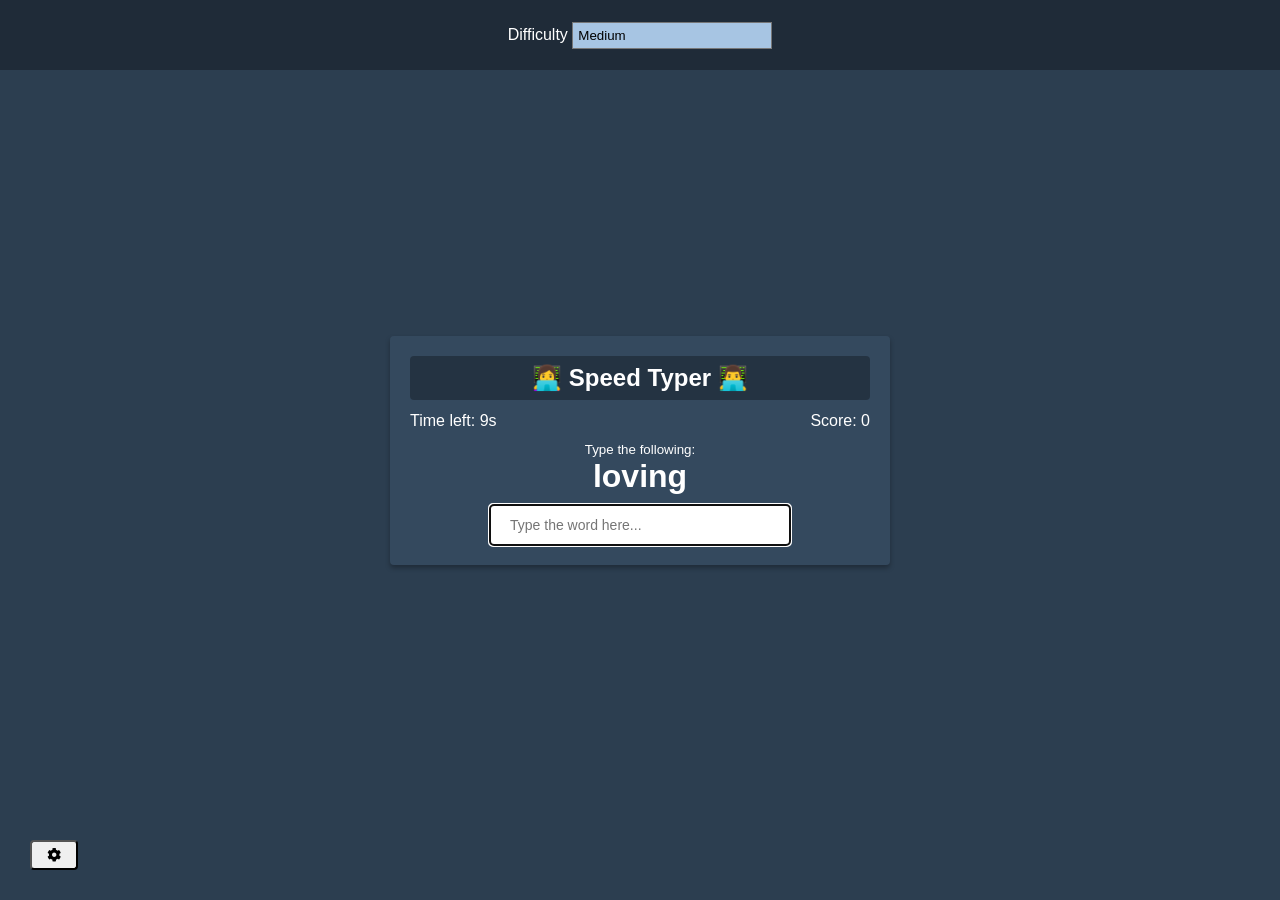
==== index.html @ e8b4fabf "first commit" ====
<!DOCTYPE html>
<html lang="en">
  <head>
    <meta charset="UTF-8" />
    <meta name="viewport" content="width=device-width, initial-scale=1.0" />
    <meta http-equiv="X-UA-Compatible" content="ie=edge" />
    <link
      rel="stylesheet"
      href="https://cdnjs.cloudflare.com/ajax/libs/font-awesome/5.11.2/css/all.min.css"
      integrity="sha256-+N4/V/SbAFiW1MPBCXnfnP9QSN3+Keu+NlB+0ev/YKQ="
      crossorigin="anonymous"
    />
    <link rel="stylesheet" href="style.css" />
    <title>Speed Typer</title>
  </head>
  <body>
    <button id="settings-btn" class="settings-btn">
      <i class="fas fa-cog"></i>
    </button>

    <div id="settings" class="settings">
      <form id="settings-form">
        <div>
          <label for="difficulty">Difficulty</label>
          <select id="difficulty">
            <option value="easy">Easy</option>
            <option value="medium">Medium</option>
            <option value="hard">Hard</option>
          </select>
        </div>
      </form>
    </div>

    <div class="container">
      <h2>👩‍💻 Speed Typer 👨‍💻</h2>
      <small>Type the following:</small>

      <h1 id="word"></h1>

      <input
        type="text"
        id="text"
        autocomplete="off"
        placeholder="Type the word here..."
        autofocus
      />

      <p class="time-container">Time left: <span id="time">10s</span></p>

      <p class="score-container">Score: <span id="score">0</span></p>

      <div id="end-game-container" class="end-game-container"></div>
    </div>

    <script src="script.js"></script>
  </body>
</html>
---- style.css ----
* {
  box-sizing: border-box;
}

body {
  background-color: #2c3e50;
  display: flex;
  align-items: center;
  justify-content: center;
  min-height: 100vh;
  margin: 0;
  font-family: Verdana, Geneva, Tahoma, sans-serif;
}

button {
  cursor: pointer;
  font-size: 14px;
  border-radius: 4px;
  padding: 5px 15px;
}

select {
  width: 200px;
  padding: 5px;
  appearance: none;
  -webkit-appearance: none;
  -moz-appearance: none;
  border-radius: 0;
  background-color: #a7c5e3;
}

select:focus,
button:focus {
  outline: 0;
}

.settings-btn {
  position: absolute;
  bottom: 30px;
  left: 30px;
}

.settings {
  position: absolute;
  top: 0;
  left: 0;
  width: 100%;
  background-color: rgba(0, 0, 0, 0.3);
  height: 70px;
  color: #fff;
  display: flex;
  align-items: center;
  justify-content: center;
  transform: translateY(0);
  transition: transform 0.3s ease-in-out;
}

.settings.hide {
  transform: translateY(-100%);
}

.container {
  background-color: #34495e;
  padding: 20px;
  border-radius: 4px;
  box-shadow: 0 3px 5px rgba(0, 0, 0, 0.3);
  color: #fff;
  position: relative;
  text-align: center;
  width: 500px;
}

h2 {
  background-color: rgba(0, 0, 0, 0.3);
  padding: 8px;
  border-radius: 4px;
  margin: 0 0 40px;
}

h1 {
  margin: 0;
}

input {
  border: 0;
  border-radius: 4px;
  font-size: 14px;
  width: 300px;
  padding: 12px 20px;
  margin-top: 10px;
}

.score-container {
  position: absolute;
  top: 60px;
  right: 20px;
}

.time-container {
  position: absolute;
  top: 60px;
  left: 20px;
}

.end-game-container {
  background-color: inherit;
  display: none;
  align-items: center;
  justify-content: center;
  flex-direction: column;
  position: absolute;
  top: 0;
  left: 0;
  width: 100%;
  height: 100%;
  z-index: 1;
}
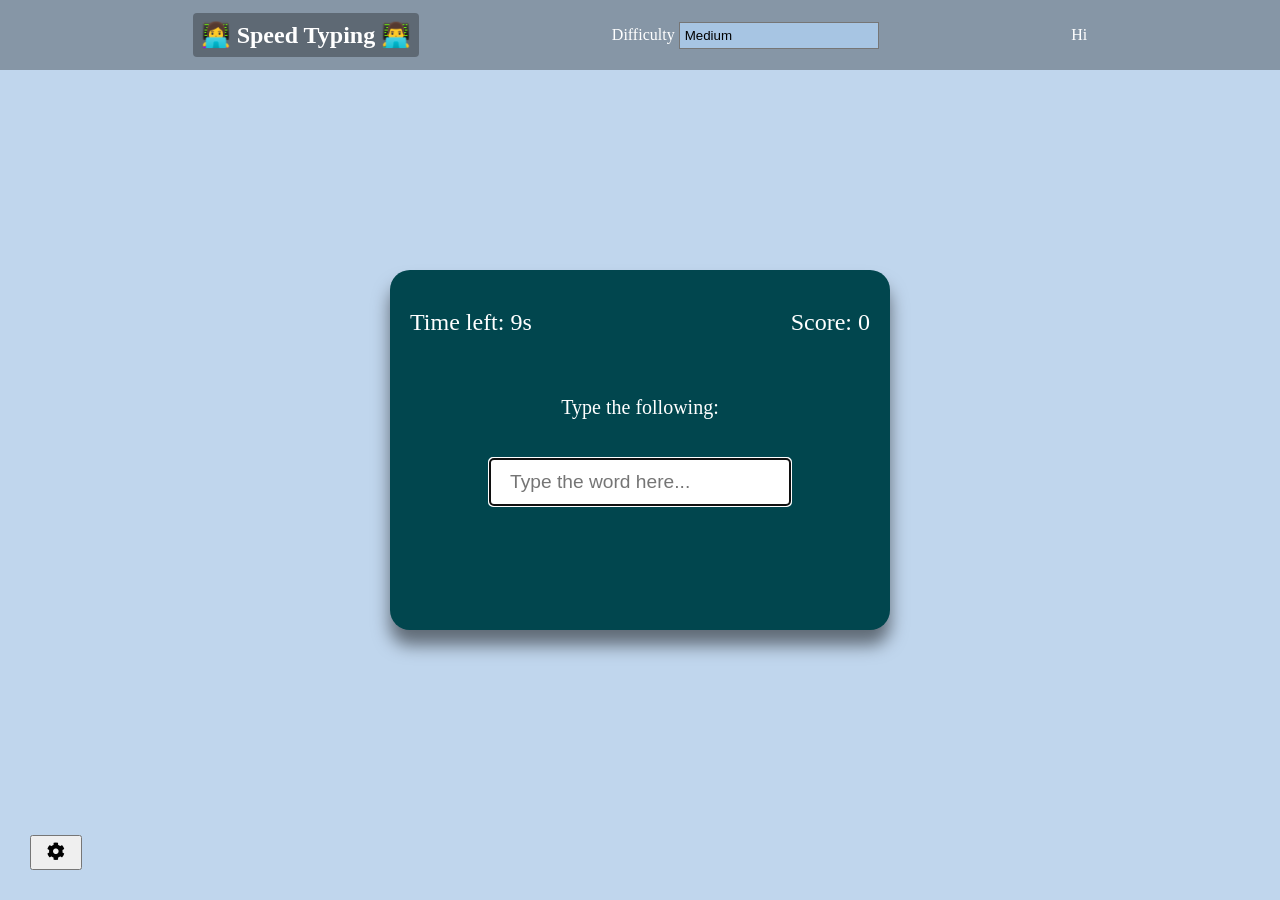
==== commit b860dc4a: "minor updates" ====
--- a/index.html
+++ b/index.html
@@ -19,20 +19,22 @@
     </button>
 
     <div id="settings" class="settings">
+      <div>
+        <h2>👩‍💻 Speed Typing 👨‍💻</h2>
+      </div>
       <form id="settings-form">
-        <div>
           <label for="difficulty">Difficulty</label>
           <select id="difficulty">
             <option value="easy">Easy</option>
             <option value="medium">Medium</option>
             <option value="hard">Hard</option>
           </select>
-        </div>
       </form>
+      <div>Hi</div>
     </div>
 
     <div class="container">
-      <h2>👩‍💻 Speed Typer 👨‍💻</h2>
+      
       <small>Type the following:</small>
 
       <h1 id="word"></h1>
--- a/style.css
+++ b/style.css
@@ -3,19 +3,44 @@
 }
 
 body {
-  background-color: #2c3e50;
+  background-color: #c0d6ed;
   display: flex;
   align-items: center;
   justify-content: center;
   min-height: 100vh;
   margin: 0;
-  font-family: Verdana, Geneva, Tahoma, sans-serif;
+  font-family:cursive;
 }
+.flex{
+  display: flex;
+  align-items: center;
+  justify-content: center;
+}
+.ranOut{
+  color: rgb(234, 76, 76);
+  font-size: 50px;
+}
+.buttonReload{
+  border-radius: 10px;
+  padding: 10px;
+  padding-inline: 20px;
+  outline: transparent;
+  border: 5px;
+  margin-top: 30px;
+  border: #fff 2px solid;
+  transition: background-color 0.5s ease-out;
+}
+.buttonReload:hover{
+  background-color: #2c3e50;
+  color: white;
+  border: #fff 2px solid;
 
+}
 button {
   cursor: pointer;
-  font-size: 14px;
-  border-radius: 4px;
+  font-size: 18px;
+  outline: none;
+  /* border-radius: 4px; */
   padding: 5px 15px;
 }
 
@@ -49,8 +74,8 @@
   height: 70px;
   color: #fff;
   display: flex;
+  justify-content: space-evenly;
   align-items: center;
-  justify-content: center;
   transform: translateY(0);
   transition: transform 0.3s ease-in-out;
 }
@@ -58,23 +83,37 @@
 .settings.hide {
   transform: translateY(-100%);
 }
-
+#word{
+  font-size: 55px;
+  padding-block: 15px;
+}
 .container {
-  background-color: #34495e;
+  background-color: #01464e;
   padding: 20px;
   border-radius: 4px;
-  box-shadow: 0 3px 5px rgba(0, 0, 0, 0.3);
+  box-shadow: 0 15px 17px rgba(0, 0, 0, 0.5);
   color: #fff;
   position: relative;
   text-align: center;
+  display: flex;
+  align-items: center;
+  justify-content: center;
+  flex-direction: column;
   width: 500px;
+  border-radius: 20px;
+  height: 40vh;
+}
+.container > small{
+  font-size: 20px;
 }
 
+.container > input{
+  font-size: larger;
+}
 h2 {
   background-color: rgba(0, 0, 0, 0.3);
   padding: 8px;
   border-radius: 4px;
-  margin: 0 0 40px;
 }
 
 h1 {
@@ -92,14 +131,16 @@
 
 .score-container {
   position: absolute;
-  top: 60px;
+  top: 15px;
+  font-size: x-large;
   right: 20px;
 }
 
 .time-container {
   position: absolute;
-  top: 60px;
+  top: 15px;
   left: 20px;
+  font-size: x-large;
 }
 
 .end-game-container {
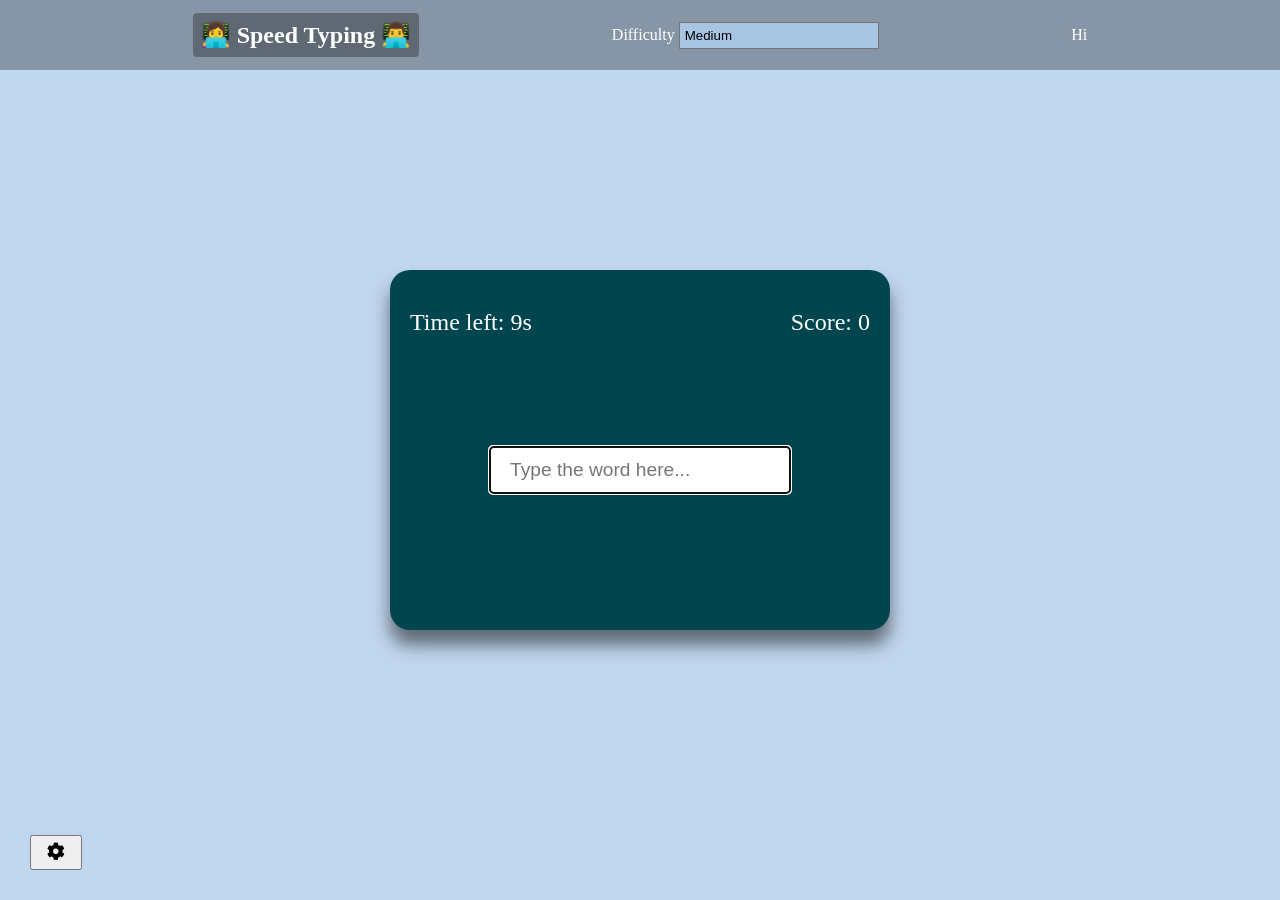
==== commit a02eed41: "minor fixes" ====
--- a/index.html
+++ b/index.html
@@ -34,9 +34,6 @@
     </div>
 
     <div class="container">
-      
-      <small>Type the following:</small>
-
       <h1 id="word"></h1>
 
       <input
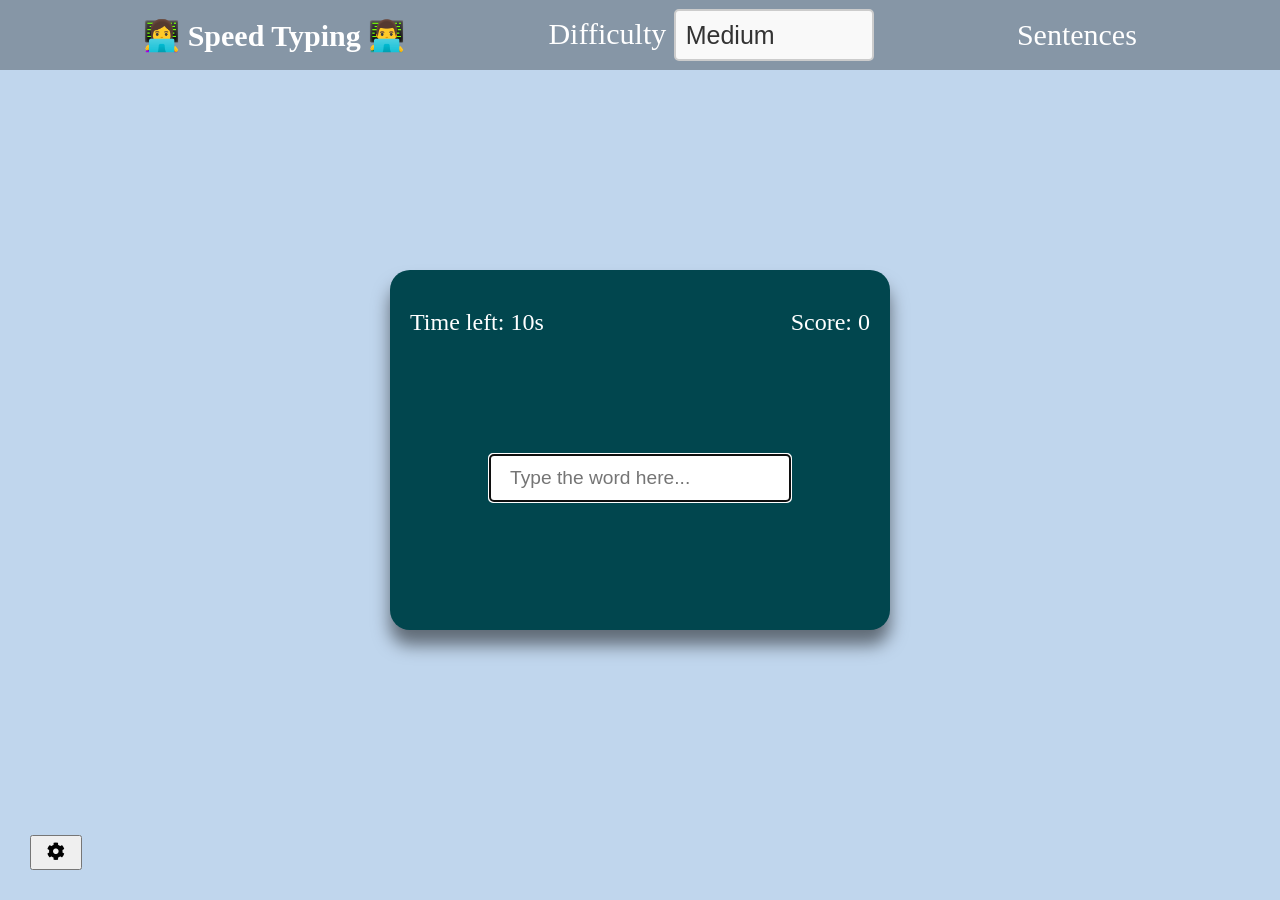
==== commit c9f73083: "minor update" ====
--- a/index.html
+++ b/index.html
@@ -1,56 +1,48 @@
 <!DOCTYPE html>
 <html lang="en">
-  <head>
-    <meta charset="UTF-8" />
-    <meta name="viewport" content="width=device-width, initial-scale=1.0" />
-    <meta http-equiv="X-UA-Compatible" content="ie=edge" />
-    <link
-      rel="stylesheet"
-      href="https://cdnjs.cloudflare.com/ajax/libs/font-awesome/5.11.2/css/all.min.css"
-      integrity="sha256-+N4/V/SbAFiW1MPBCXnfnP9QSN3+Keu+NlB+0ev/YKQ="
-      crossorigin="anonymous"
-    />
-    <link rel="stylesheet" href="style.css" />
-    <title>Speed Typer</title>
-  </head>
-  <body>
-    <button id="settings-btn" class="settings-btn">
-      <i class="fas fa-cog"></i>
-    </button>
 
-    <div id="settings" class="settings">
-      <div>
-        <h2>👩‍💻 Speed Typing 👨‍💻</h2>
-      </div>
-      <form id="settings-form">
-          <label for="difficulty">Difficulty</label>
-          <select id="difficulty">
-            <option value="easy">Easy</option>
-            <option value="medium">Medium</option>
-            <option value="hard">Hard</option>
-          </select>
-      </form>
-      <div>Hi</div>
+<head>
+  <meta charset="UTF-8" />
+  <meta name="viewport" content="width=device-width, initial-scale=1.0" />
+  <meta http-equiv="X-UA-Compatible" content="ie=edge" />
+  <link rel="stylesheet" href="https://cdnjs.cloudflare.com/ajax/libs/font-awesome/5.11.2/css/all.min.css"
+    integrity="sha256-+N4/V/SbAFiW1MPBCXnfnP9QSN3+Keu+NlB+0ev/YKQ=" crossorigin="anonymous" />
+  <link rel="stylesheet" href="style.css" />
+  <script src="script.js" defer></script>
+  <title>Speed Typing</title>
+</head>
+
+<body>
+  <button id="settings-btn" class="settings-btn">
+    <i class="fas fa-cog"></i>
+  </button>
+
+  <div id="settings" class="settings">
+    <div>
+      <h2>👩‍💻 Speed Typing 👨‍💻</h2>
     </div>
+    <form id="settings-form">
+      <label for="difficulty">Difficulty</label>
+      <select id="difficulty">
+        <option value="easy">Easy</option>
+        <option value="medium">Medium</option>
+        <option value="hard">Hard</option>
+      </select>
+    </form>
+    <div><a href="./sentences.html">Sentences</a></div>
+  </div>
 
-    <div class="container">
-      <h1 id="word"></h1>
+  <div class="container">
+    <h1 id="word" class="word"></h1>
 
-      <input
-        type="text"
-        id="text"
-        autocomplete="off"
-        placeholder="Type the word here..."
-        autofocus
-      />
+    <input type="text" id="text" autocomplete="off" placeholder="Type the word here..." autofocus />
 
-      <p class="time-container">Time left: <span id="time">10s</span></p>
+    <p class="time-container">Time left: <span id="time">10s</span></p>
 
-      <p class="score-container">Score: <span id="score">0</span></p>
+    <p class="score-container">Score: <span id="score">0</span></p>
 
-      <div id="end-game-container" class="end-game-container"></div>
-    </div>
+    <div id="end-game-container" class="end-game-container"></div>
+  </div>
+</body>
 
-    <script src="script.js"></script>
-  </body>
-</html>
+</html>
--- a/style.css
+++ b/style.css
@@ -11,6 +11,14 @@
   margin: 0;
   font-family:cursive;
 }
+.correct {
+  color: green;
+}
+.incorrect {
+  color: rgb(234, 76, 76);
+  text-decoration: underline;
+}
+
 .flex{
   display: flex;
   align-items: center;
@@ -31,7 +39,7 @@
   transition: background-color 0.5s ease-out;
 }
 .buttonReload:hover{
-  background-color: #2c3e50;
+  background-color: #5E6873;
   color: white;
   border: #fff 2px solid;
 
@@ -50,7 +58,6 @@
   appearance: none;
   -webkit-appearance: none;
   -moz-appearance: none;
-  border-radius: 0;
   background-color: #a7c5e3;
 }
 
@@ -79,6 +86,30 @@
   transform: translateY(0);
   transition: transform 0.3s ease-in-out;
 }
+.settings > div > a {
+  font-size: 30px;
+  text-decoration: none;
+  color: #fff;
+  border-radius: 10px;
+  padding: 8px;
+  transition: background-color 0.5s ease-out;
+}
+.settings > div > a:hover {
+  background-color: #5E6873;
+}
+#settings-form{
+  color: white;
+  font-size: 30px;
+}
+#difficulty {
+  font-size: 25px; /* or any other value you prefer */
+  font-family: Arial, sans-serif; /* or any other font you prefer */
+  color: #333; /* or any other color you prefer */
+  border: 2px solid #ccc; /* or any other border style you prefer */
+  border-radius: 5px; /* or any other border-radius you prefer */
+  padding: 10px; /* or any other padding you prefer */
+  background-color: #f9f9f9; /* or any other background-color you prefer */
+}
 
 .settings.hide {
   transform: translateY(-100%);
@@ -86,6 +117,9 @@
 #word{
   font-size: 55px;
   padding-block: 15px;
+  margin-bottom: 1rem;
+  margin-left: calc(1rem + 2px);
+  margin-right: calc(1rem + 2px);
 }
 .container {
   background-color: #01464e;
@@ -110,11 +144,16 @@
 .container > input{
   font-size: larger;
 }
-h2 {
+.settings div h2 {
+  padding: 8px;
+  border-radius: 10px;
+  cursor: pointer;
+  font-size: 30px;
+}
+.settings div h2:hover{
   background-color: rgba(0, 0, 0, 0.3);
-  padding: 8px;
-  border-radius: 4px;
 }
+
 
 h1 {
   margin: 0;
